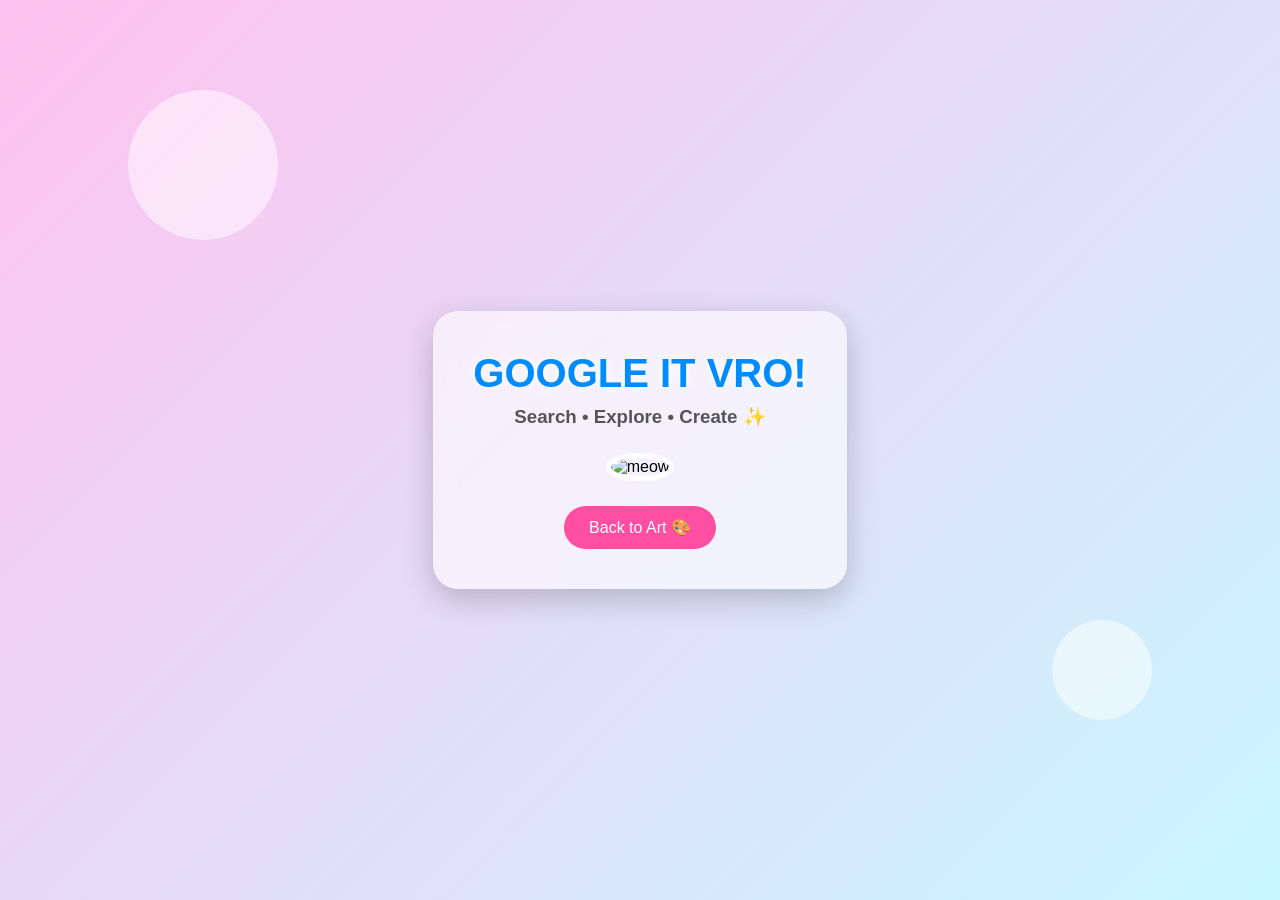
==== Index.html @ d4a9e8e2 "Create Index.html" ====
<!DOCTYPE html>
<html lang="en">

<head>

<title>Google It Vro</title>

<meta name="viewport" content="width=device-width, initial-scale=1.0">


<style>


*{
    margin:0;
    padding:0;
    box-sizing:border-box;
    font-family:"Segoe UI",sans-serif;
}


body{

    min-height:100vh;

    background:linear-gradient(135deg,#ffc1f1,#c8f7ff);

    display:flex;

    justify-content:center;

    align-items:center;

    overflow:hidden;

}



/* bubbles */

.bubble{

    position:fixed;

    border-radius:50%;

    background:rgba(255,255,255,0.5);

    animation:float 8s infinite;

    z-index:-1;

}



.b1{

    width:150px;
    height:150px;
    top:10%;
    left:10%;

}


.b2{

    width:100px;
    height:100px;
    right:10%;
    bottom:20%;

}



@keyframes float{

    0%{
        transform:translateY(0);
    }

    50%{
        transform:translateY(-40px);
    }

    100%{
        transform:translateY(0);
    }

}



/* main card */

#div{

    text-align:center;

    background:rgba(255,255,255,0.6);

    padding:40px;

    border-radius:25px;

    backdrop-filter:blur(10px);

    box-shadow:0 10px 30px rgba(0,0,0,0.2);

    transition:.4s;

}



#div:hover{

    transform:translateY(-10px);

}



/* heading */

h1{

    color:#008cff;

    font-size:40px;

    text-shadow:0 0 10px white;

}



h3{

    color:#555;

    margin-top:10px;

}



/* image */


#photo{

    width:250px;

    border-radius:50%;

    margin-top:25px;

    border:5px solid white;

    transition:.5s;

}



#photo:hover{

    transform:scale(1.1) rotate(5deg);

    box-shadow:0 0 25px #ff4fa3;

}



/* button */


button{

    margin-top:25px;

    padding:12px 25px;

    border:none;

    border-radius:25px;

    background:#ff4fa3;

    color:white;

    font-size:16px;

    cursor:pointer;

    transition:.3s;

}



button:hover{

    background:#008cff;

    transform:scale(1.1);

}



</style>

</head>


<body>


<div class="bubble b1"></div>

<div class="bubble b2"></div>



<div id="div">

<h1>GOOGLE IT VRO!</h1>

<h3>Search • Explore • Create ✨</h3>


<img 
src="https://encrypted-tbn0.gstatic.com/images?q=tbn:ANd9GcTAguLowy7LnP7jpVX9YC_WuDQttgUL_GK7xNgJfBSbHvp7AFg_od_oTXs&s=10"
alt="meow"
id="photo">


<br>


<button onclick="window.location.href='Index.html'">

Back to Art 🎨

</button>


</div>


</body>

</html>
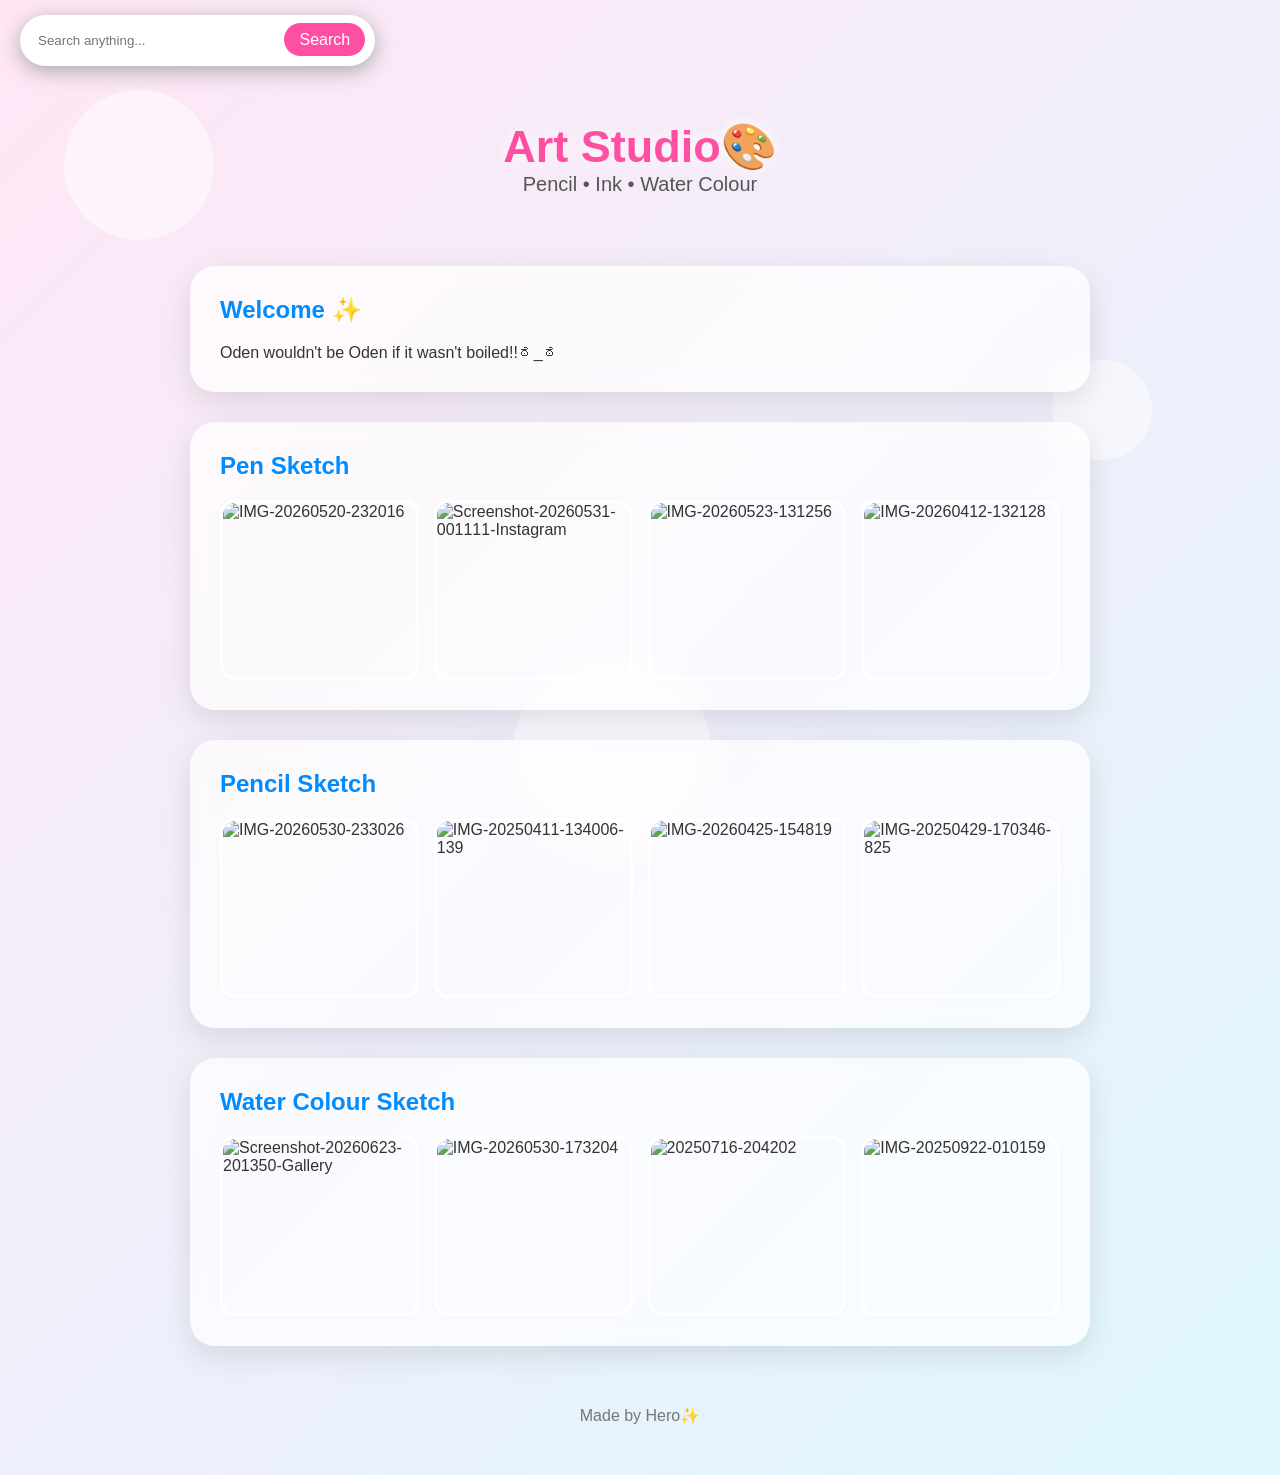
==== commit 899663fe: "Update Index.html" ====
--- a/Index.html
+++ b/Index.html
@@ -1,259 +1,121 @@
-<!DOCTYPE html>
+ <!DOCTYPE html>
 <html lang="en">
+<head>
+<meta charset="UTF-8">
+<meta name="viewport" content="width=device-width, initial-scale=1.0">
+<title> Art Gallery</title>
 
-<head>
+<link rel="stylesheet" href="Style.css">
+<link rel="" href="Google.html">
+</head>
 
-<title>Google It Vro</title>
+<body>
 
-<meta name="viewport" content="width=device-width, initial-scale=1.0">
+<!-- Floating bubbles -->
+<div class="bubble b1"></div>
+<div class="bubble b2"></div>
+<div class="bubble b3"></div>
 
 
-<style>
+<!-- Fixed Search -->
+<div class="searchbar">
+    <input type="text" placeholder="Search anything...">
+    <a href="Google.html">Search</a>
+</div>
 
 
-*{
-    margin:0;
-    padding:0;
-    box-sizing:border-box;
-    font-family:"Segoe UI",sans-serif;
-}
+<header>
 
+<h1>Art Studio🎨</h1>
 
-body{
+<p>
+Pencil • Ink • Water Colour
+</p>
 
-    min-height:100vh;
-
-    background:linear-gradient(135deg,#ffc1f1,#c8f7ff);
-
-    display:flex;
-
-    justify-content:center;
-
-    align-items:center;
-
-    overflow:hidden;
-
-}
+</header>
 
 
 
-/* bubbles */
+<section class="about">
 
-.bubble{
+<h2>Welcome ✨</h2>
 
-    position:fixed;
+<p>
+ Oden wouldn't be Oden if it wasn't boiled!!ಠ_ಠ
 
-    border-radius:50%;
+</p>
 
-    background:rgba(255,255,255,0.5);
-
-    animation:float 8s infinite;
-
-    z-index:-1;
-
-}
+</section>
 
 
 
-.b1{
+<section class="gallery">
 
-    width:150px;
-    height:150px;
-    top:10%;
-    left:10%;
+<h2>Pen Sketch</h2>
 
-}
+<div class="photos">
 
+<img src="https://i.ibb.co/5W0f2Jsc/IMG-20260520-232016.jpg" alt="IMG-20260520-232016">
 
-.b2{
+<img src="https://i.ibb.co/ym6q9YkB/Screenshot-20260531-001111-Instagram.jpg" alt="Screenshot-20260531-001111-Instagram">
 
-    width:100px;
-    height:100px;
-    right:10%;
-    bottom:20%;
+<img src="https://i.ibb.co/rK6hYC4Z/IMG-20260523-131256.jpg" alt="IMG-20260523-131256">
 
-}
+<img src="https://i.ibb.co/ZRd5Y4xz/IMG-20260412-132128.jpg" alt="IMG-20260412-132128">
+
+</div>
+
+</section>
 
 
 
-@keyframes float{
+<section class="gallery">
 
-    0%{
-        transform:translateY(0);
-    }
+<h2>Pencil Sketch</h2>
 
-    50%{
-        transform:translateY(-40px);
-    }
+<div class="photos">
 
-    100%{
-        transform:translateY(0);
-    }
+<img src="https://i.ibb.co/J95yPp1/IMG-20260530-233026.jpg" alt="IMG-20260530-233026">
 
-}
+<img src="https://i.ibb.co/4nZwqqYy/IMG-20250411-134006-139.jpg" alt="IMG-20250411-134006-139">
+
+<img src="https://i.ibb.co/yFRc7nyj/IMG-20260425-154819.jpg" alt="IMG-20260425-154819">
+
+<img src="https://i.ibb.co/HLLhnqzC/IMG-20250429-170346-825.jpg" alt="IMG-20250429-170346-825">
+
+</div>
+
+</section>
 
 
 
-/* main card */
+<section class="gallery">
 
-#div{
+<h2>Water Colour Sketch</h2>
 
-    text-align:center;
+<div class="photos">
 
-    background:rgba(255,255,255,0.6);
+<img src="https://i.ibb.co/27nsgmD5/Screenshot-20260623-201350-Gallery.jpg" alt="Screenshot-20260623-201350-Gallery">
 
-    padding:40px;
+<img src="https://i.ibb.co/1YYKtLc7/IMG-20260530-173204.jpg" alt="IMG-20260530-173204">
 
-    border-radius:25px;
+<img src="https://i.ibb.co/7xD69D2h/20250716-204202.jpg" alt="20250716-204202">
 
-    backdrop-filter:blur(10px);
-
-    box-shadow:0 10px 30px rgba(0,0,0,0.2);
-
-    transition:.4s;
-
-}
-
-
-
-#div:hover{
-
-    transform:translateY(-10px);
-
-}
-
-
-
-/* heading */
-
-h1{
-
-    color:#008cff;
-
-    font-size:40px;
-
-    text-shadow:0 0 10px white;
-
-}
-
-
-
-h3{
-
-    color:#555;
-
-    margin-top:10px;
-
-}
-
-
-
-/* image */
-
-
-#photo{
-
-    width:250px;
-
-    border-radius:50%;
-
-    margin-top:25px;
-
-    border:5px solid white;
-
-    transition:.5s;
-
-}
-
-
-
-#photo:hover{
-
-    transform:scale(1.1) rotate(5deg);
-
-    box-shadow:0 0 25px #ff4fa3;
-
-}
-
-
-
-/* button */
-
-
-button{
-
-    margin-top:25px;
-
-    padding:12px 25px;
-
-    border:none;
-
-    border-radius:25px;
-
-    background:#ff4fa3;
-
-    color:white;
-
-    font-size:16px;
-
-    cursor:pointer;
-
-    transition:.3s;
-
-}
-
-
-
-button:hover{
-
-    background:#008cff;
-
-    transform:scale(1.1);
-
-}
-
-
-
-</style>
-
-</head>
-
-
-<body>
-
-
-<div class="bubble b1"></div>
-
-<div class="bubble b2"></div>
-
-
-
-<div id="div">
-
-<h1>GOOGLE IT VRO!</h1>
-
-<h3>Search • Explore • Create ✨</h3>
-
-
-<img 
-src="https://encrypted-tbn0.gstatic.com/images?q=tbn:ANd9GcTAguLowy7LnP7jpVX9YC_WuDQttgUL_GK7xNgJfBSbHvp7AFg_od_oTXs&s=10"
-alt="meow"
-id="photo">
-
-
-<br>
-
-
-<button onclick="window.location.href='Index.html'">
-
-Back to Art 🎨
-
-</button>
+<img src="https://i.ibb.co/zTT3gknJ/IMG-20250922-010159.jpg" alt="IMG-20250922-010159">
 
 
 </div>
 
+</section>
+
+
+
+<footer>
+
+Made by Hero✨️
+
+</footer>
+
 
 </body>
-
 </html>
--- a/Style.css
+++ b/Style.css
@@ -0,0 +1,317 @@
+*{
+margin:0;
+padding:0;
+box-sizing:border-box;
+font-family:"Segoe UI",sans-serif;
+}
+
+
+body{
+
+background:linear-gradient(135deg,#ffe6f5,#dff7ff);
+
+color:#333;
+
+min-height:100vh;
+
+padding:20px;
+
+overflow-x:hidden;
+
+}
+
+
+
+/* bubbles */
+
+.bubble{
+
+position:fixed;
+
+border-radius:50%;
+
+background:rgba(255,255,255,0.5);
+
+animation:float 8s infinite;
+
+z-index:-1;
+
+}
+
+
+.b1{
+
+width:150px;
+height:150px;
+top:10%;
+left:5%;
+
+}
+
+
+.b2{
+
+width:100px;
+height:100px;
+right:10%;
+top:40%;
+
+}
+
+
+.b3{
+
+width:200px;
+height:200px;
+bottom:5%;
+left:40%;
+
+}
+
+
+@keyframes float{
+
+0%{
+transform:translateY(0);
+}
+
+50%{
+transform:translateY(-40px);
+}
+
+100%{
+transform:translateY(0);
+}
+
+}
+
+
+
+
+/* search */
+
+.searchbar{
+
+position:fixed;
+
+top:15px;
+
+/*right:20px;*/
+
+background:white;
+
+padding:10px;
+
+border-radius:30px;
+
+box-shadow:0 5px 20px #aaa;
+
+z-index:4;
+
+}
+
+
+.searchbar input{
+
+border:none;
+
+outline:none;
+
+padding:8px;
+
+width:250px;
+
+}
+
+
+
+.searchbar a{
+
+background:#ff4fa3;
+
+color:white;
+
+padding:8px 15px;
+
+border-radius:20px;
+
+text-decoration:none;
+
+transition:.3s;
+
+}
+
+
+.searchbar a:hover{
+
+background:#008cff;
+
+}
+
+
+
+/* Header */
+
+
+header{
+
+text-align:center;
+
+padding:100px 20px 40px;
+
+}
+
+
+header h1{
+
+font-size:45px;
+
+color:#ff4fa3;
+
+text-shadow:0 0 15px white;
+
+transition:.4s;
+
+}
+
+
+header h1:hover{
+
+transform:scale(1.1);
+
+color:#008cff;
+
+}
+
+
+
+header p{
+
+color:#555;
+
+font-size:20px;
+
+}
+
+
+
+
+/* cards */
+
+
+.about,
+.gallery{
+
+max-width:900px;
+
+margin:30px auto;
+
+background:rgba(255,255,255,.7);
+
+padding:30px;
+
+border-radius:25px;
+
+backdrop-filter:blur(10px);
+
+box-shadow:0 10px 30px rgba(0,0,0,.1);
+
+transition:.4s;
+
+}
+
+
+
+.about:hover,
+.gallery:hover{
+
+transform:translateY(-8px);
+
+}
+
+
+
+
+h2{
+
+color:#008cff;
+
+margin-bottom:20px;
+
+}
+
+
+
+
+/* images */
+
+
+.photos{
+
+display:grid;
+
+grid-template-columns:repeat(4,1fr);
+
+gap:15px;
+
+}
+
+
+.photos img{
+
+width:100%;
+
+height:180px;
+
+object-fit:cover;
+
+border-radius:15px;
+
+border:3px solid white;
+
+transition:.4s;
+
+}
+
+
+
+.photos img:hover{
+
+transform:scale(1.08);
+
+box-shadow:0 0 20px #ff4fa3;
+
+}
+
+
+
+
+footer{
+
+text-align:center;
+
+padding:30px;
+
+color:#777;
+
+}
+
+
+
+/* mobile */
+
+@media(max-width:700px){
+
+.photos{
+
+grid-template-columns:repeat(2,1fr);
+
+}
+
+header h1{
+
+font-size:32px;
+
+}
+
+}
